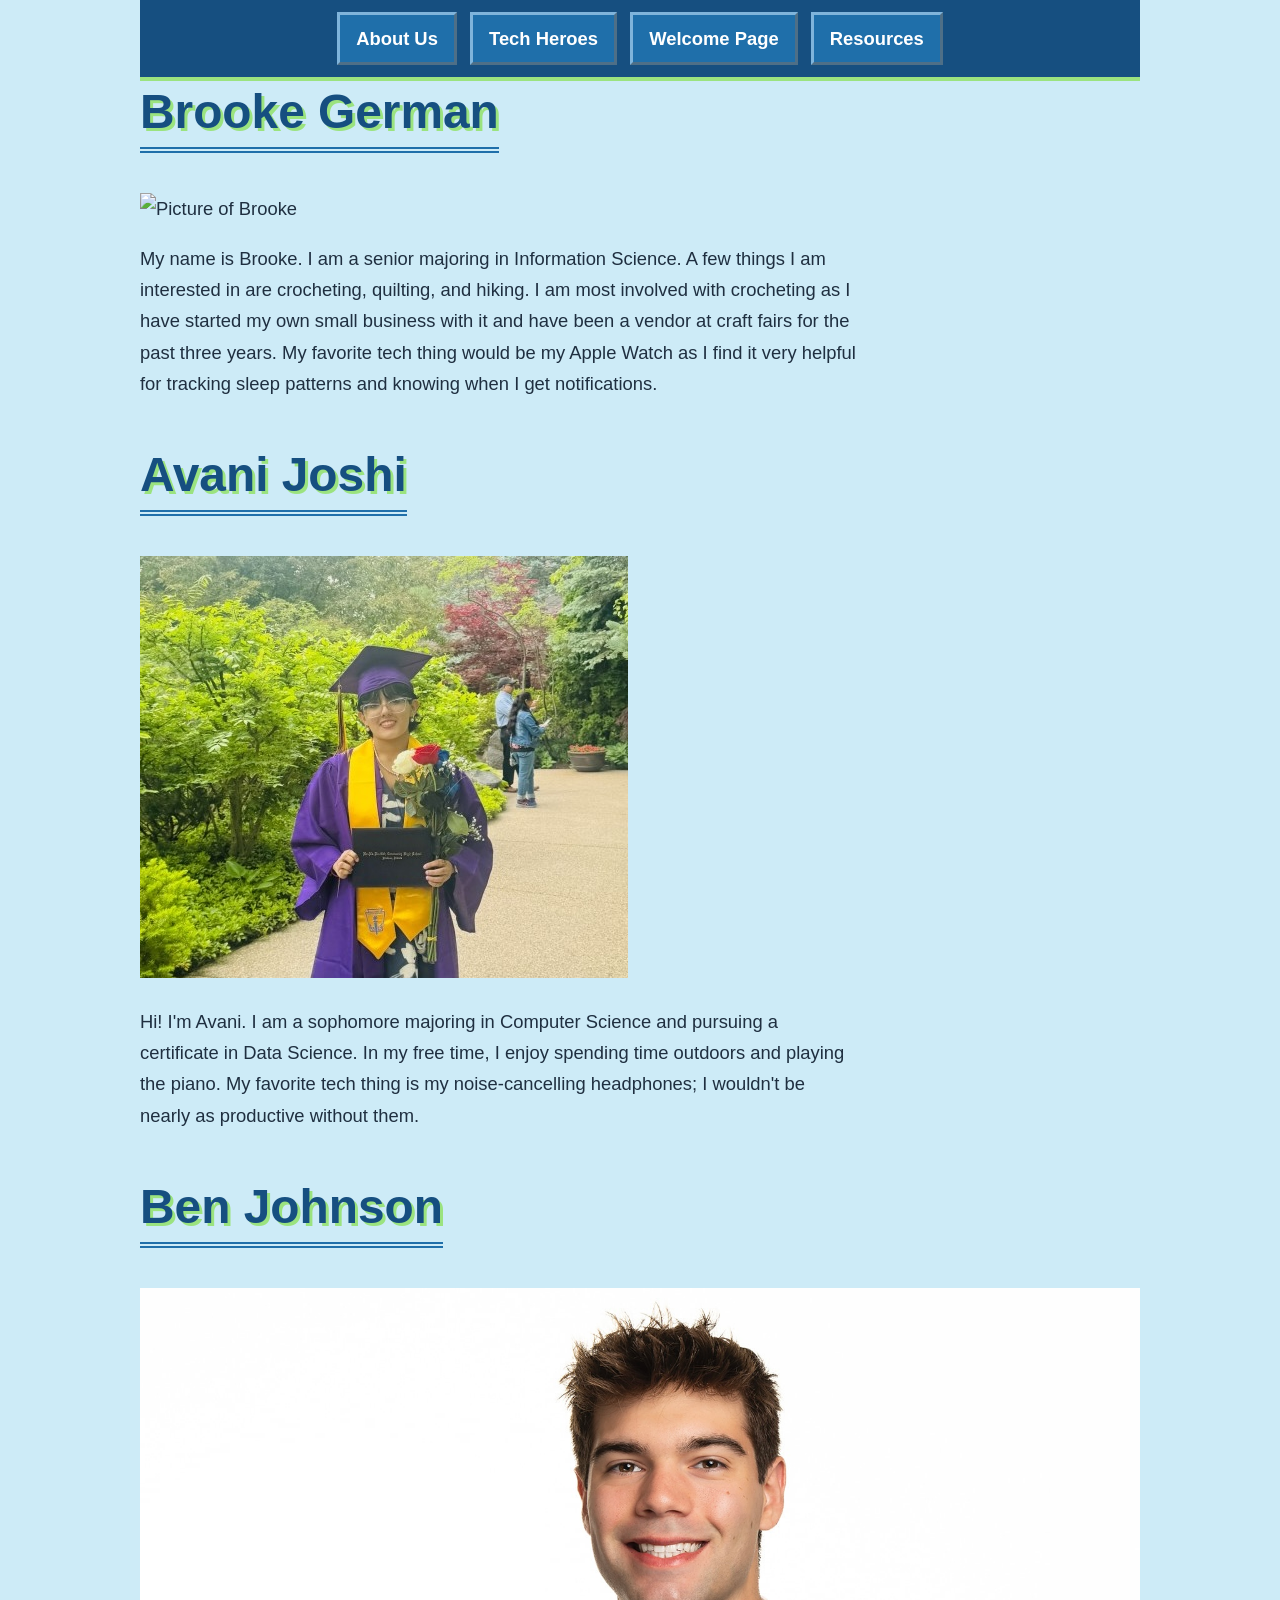
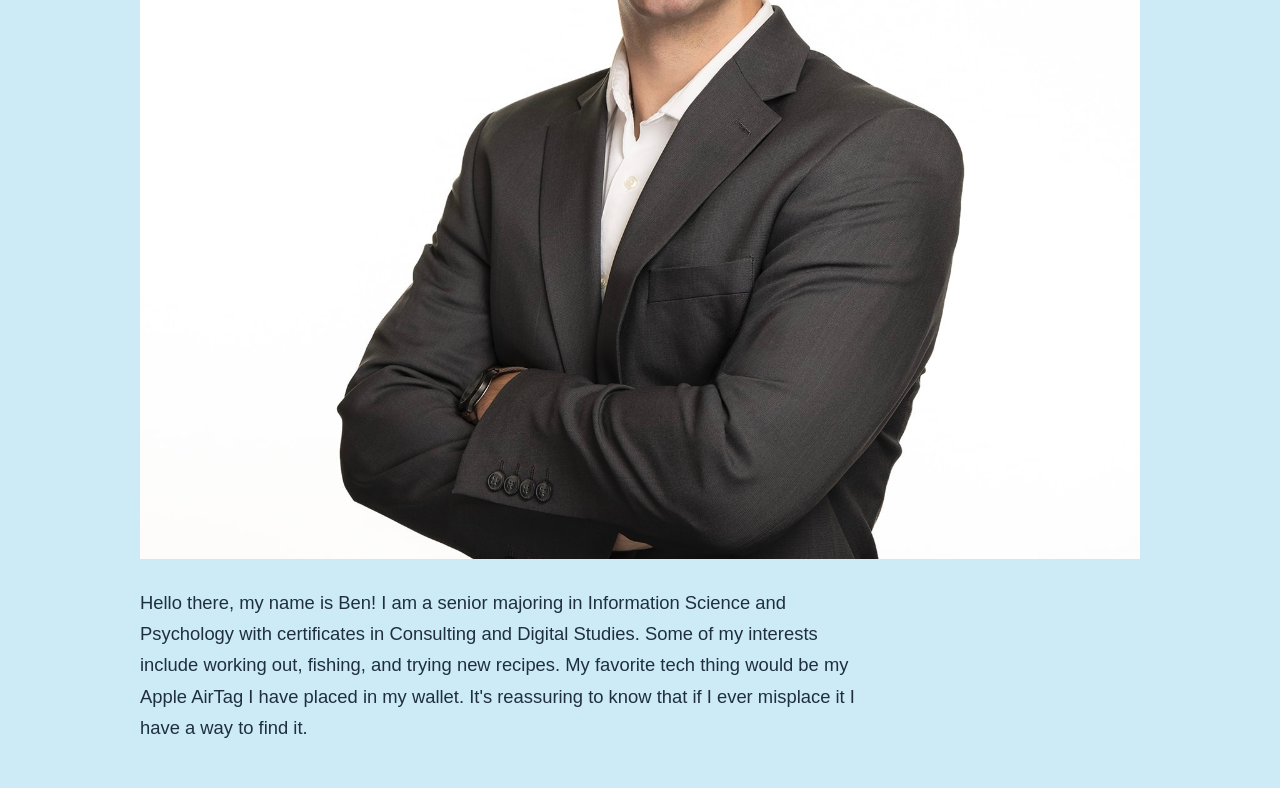
==== about-us.html @ 845c041a "changed from splash to index" ====
<!DOCTYPE html>
<html>
<head>
    <title>About Us</title>
    <link rel="stylesheet" href="stylepage.css">
</head>
<body>
    <nav>
        <a href="about-us.html">About Us</a>
        <a href="tech-heros.html">Tech Heroes</a>
        <a href="index.html">Welcome Page</a>
        <a href="resource.html">Resources</a>
    </nav>
    <div class="cards">
        <section>
            <h1>Brooke German</h1>
            <div class="image-box"> <!-- adds a black boarder around image BG-->
                <img src="brooke.jpg" alt="Picture of Brooke"> <!-- adds in the image within the black boarder BG-->
            </div>
            <p>
                My name is Brooke. I am a senior majoring in Information Science. A few things I am interested in are crocheting, quilting, and hiking.
                I am most involved with crocheting as I have started my own small business with it and have been a vendor at craft fairs for the past
                three years. My favorite tech thing would be my Apple Watch as I find it very helpful for tracking sleep patterns and knowing when I get
                notifications.
            </p>
        </section>
        <section>
            <h1>Avani Joshi</h1>
            <div class="image-box"> <!-- This adds a border around my image AJ-->
                <img src="avani.jpg" alt="Picture of Avani"> <!-- This adds in my image within the border AJ-->
            </div>
            <p>
                Hi! I'm Avani. I am a sophomore majoring in Computer Science and pursuing a certificate in Data Science. In my free time, I enjoy
                spending time outdoors and playing the piano. My favorite tech thing is my noise-cancelling headphones; I wouldn't be nearly as productive
                without them.
            </p>
        </section>
        <section>
            <h1>Ben Johnson</h1>
            <div class="image-box"> <!-- this adds a black boarder around image BJ-->
                <img src="ben.jpeg" alt="Picture of Ben"> <!-- this adds in the image within the black boarder BJ-->
            </div>
            <p>
                Hello there, my name is Ben! I am a senior majoring in Information Science and Psychology with certificates in Consulting and Digital
                Studies. Some of my interests include working out, fishing, and trying new recipes. My favorite tech thing would be my Apple AirTag
                I have placed in my wallet. It's reassuring to know that if I ever misplace it I have a way to find it.
            </p>
        </section>
    </div>
</body>
</html>
---- stylepage.css ----
:root {
  --sky-blue: #CDEBF7;
  --main-blue: #1F6FAA;
  --dark-blue: #164F80;
  --leaf-green: #2E7D32;
  --light-green: #9BE37F;
  --sunny-orange: #F2A33A;
  --sticky-yellow: #FFF59D;
  --sticky-pink: #F8BBD0;
  --sticky-green: #C8E6C9;
  --sticky-blue: #BBDEFB;
  --cork-brown: #C8A26B;
  --wood-brown: #8B5A2B;
  --white: #FFFFFF;
  --text-color: #1F2F40;
  --link-color: #0B4A8F;
  --visited-color: #4B2E83;
  --focus-color: #0B1F33;
}
body {
  background-color: var(--sky-blue);
  font-family: "Atkinson Hyperlegible", Arial, sans-serif;
  font-size: 1.15em;
  line-height: 1.7;
  color: var(--text-color);
  max-width: 1000px;
  margin: 0 auto;
}
::selection {
  background-color: var(--dark-blue);
  color: var(--white);
}
main {
  padding: 25px;
}
section {
  margin-bottom: 45px;
}
p, li, dd {
  max-width: 70ch;
}
h1, h2, h3, summary {
  font-family: "Nunito", "Trebuchet MS", Arial, sans-serif;
  line-height: 1.3;
}
h1 {
  display: inline-block;
  margin-top: 0;
  padding-bottom: 4px;
  font-size: 2.6em;
  color: var(--dark-blue);
  text-shadow: 3px 3px 0 var(--light-green);
  border-bottom: 6px double var(--main-blue);
}
h2 {
  display: inline-block;
  padding-bottom: 4px;
  font-size: 1.8em;
  color: var(--dark-blue);
  border-bottom: 5px double var(--leaf-green);
}
h3 {
  font-size: 1.25em;
  border-bottom: 2px dashed;
}
a {
  color: var(--link-color);
  font-weight: bold;
  text-decoration: underline;
  text-decoration-thickness: 2px;
  text-underline-offset: 3px;
  cursor: pointer;
}
a:visited {
  color: var(--visited-color);
}
a:hover {
  color: var(--leaf-green);
  text-decoration-thickness: 4px;
}
a:focus, summary:focus {
  outline: 3px solid var(--focus-color);
  outline-offset: 3px;
  background-color: var(--sticky-yellow);
  color: var(--focus-color);
}
abbr[title] {
  text-decoration: underline dotted;
  cursor: help;
}
em {
  color: var(--dark-blue);
}
.highlighted-name {
  padding: 0 4px;
  background-color: var(--light-green);
  color: var(--text-color);
  font-style: italic;
  font-weight: bold;
}
.skip-link {
  position: absolute;
  left: -9999px;
  top: 10px;
  padding: 10px 15px;
  background-color: var(--white);
  color: black;
  border: 3px solid black;
  z-index: 200;
}
.skip-link:focus {
  left: 10px;
}
header {
  position: sticky;
  top: 0;
  z-index: 100;
}
nav {
  text-align: center;
  padding: 8px;
  background-color: var(--dark-blue);
  border-bottom: 4px solid var(--light-green);
}
nav a, nav a:visited {
  display: inline-block;
  margin: 4px;
  padding: 8px 16px;
  color: var(--white);
  background-color: var(--main-blue);
  border: 3px outset #7FB4DB;
  text-decoration: none;
}
nav a:hover {
  color: var(--white);
  text-decoration: underline;
}
nav a.current {
  background-color: var(--leaf-green);
  border: 3px inset var(--light-green);
  text-decoration: underline;
}
nav a:focus {
  outline: 3px solid var(--white);
  background-color: var(--sticky-yellow);
  color: var(--focus-color);
}
.splash {
  margin: 25px 0;
  padding: 25px;
  background-color: var(--white);
  border: 4px solid var(--main-blue);
  box-shadow: 8px 8px 0 var(--dark-blue);
}
.intro {
  font-size: 1.15em;
}
.intro::first-letter {
  float: left;
  padding: 4px 8px 0 0;
  font-family: "Nunito", "Trebuchet MS", Arial, sans-serif;
  font-size: 3.2em;
  font-weight: 800;
  line-height: 0.9;
  color: var(--main-blue);
  text-shadow: 2px 2px 0 var(--light-green);
}
details {
  margin-top: 20px;
  padding: 15px 20px;
  background-color: var(--sky-blue);
  border: 3px outset #7FB4DB;
}
summary {
  font-size: 1.1em;
  font-weight: 800;
  color: var(--dark-blue);
  cursor: pointer;
}
details[open] summary {
  margin-bottom: 10px;
  border-bottom: 2px dashed var(--dark-blue);
}
dt {
  margin-top: 10px;
  font-weight: bold;
  color: var(--dark-blue);
}
dd {
  margin-left: 20px;
}
.milestone-box {
  margin-bottom: 25px;
  background-color: var(--white);
  border: 4px solid var(--main-blue);
  box-shadow: 8px 8px 0 var(--dark-blue);
}
.milestone-box h3 {
  margin: 0;
  padding: 10px 20px;
  background-color: var(--main-blue);
  color: var(--white);
  border-bottom: none;
  text-decoration: underline;
  text-decoration-thickness: 2px;
  text-underline-offset: 5px;
}
.milestone-box p {
  margin: 15px 20px;
}
.milestone-box a {
  display: inline-block;
  margin: 0 20px 20px 20px;
}
.milestone-box:nth-child(2) {
  border-color: var(--leaf-green);
  box-shadow: 8px 8px 0 #1B5E20;
}
.milestone-box:nth-child(2) h3 {
  background-color: var(--leaf-green);
}
.milestone-box:nth-child(3) {
  border-color: var(--sunny-orange);
  box-shadow: 8px 8px 0 #B36B00;
}
.milestone-box:nth-child(3) h3 {
  background-color: var(--sunny-orange);
  color: var(--text-color);
}
.pin-board {
  display: flex;
  flex-wrap: wrap;
  gap: 30px;
  padding: 30px;
  background-color: var(--cork-brown);
  border: 14px ridge var(--wood-brown);
}
.sticky-note {
  position: relative;
  flex: 1;
  min-width: 200px;
  padding: 30px 20px 20px 20px;
  background-color: var(--sticky-yellow);
  color: var(--text-color);
  box-shadow: 5px 5px 0 rgba(0, 0, 0, 0.35);
  transform: rotate(-2deg);
}
.sticky-note::before {
  content: "";
  position: absolute;
  top: 8px;
  left: 50%;
  width: 16px;
  height: 16px;
  margin-left: -8px;
  background-color: #D32F2F;
  border: 2px solid #8E0000;
  border-radius: 50%;
}
.sticky-note:nth-child(2) {
  background-color: var(--sticky-pink);
  transform: rotate(1.5deg);
}
.sticky-note:nth-child(3) {
  background-color: var(--sticky-green);
  transform: rotate(-1deg);
}
.sticky-note:nth-child(4) {
  background-color: var(--sticky-blue);
  transform: rotate(2deg);
}
.sticky-note:hover, .sticky-note:focus-within {
  transform: rotate(0deg);
}
.sticky-note h3 {
  margin-top: 0;
  font-style: italic;
}
.sticky-note p {
  margin-bottom: 0;
}
.video-box iframe {
  display: block;
  width: 100%;
  aspect-ratio: 16 / 9;
  border: 10px ridge var(--main-blue);
  box-shadow: 8px 8px 0 var(--dark-blue);
}
blockquote {
  margin: 30px 0;
  padding: 20px 25px;
  background-color: var(--white);
  border: 3px dashed var(--leaf-green);
  border-left: 12px solid var(--leaf-green);
  box-shadow: 6px 6px 0 var(--leaf-green);
  font-family: "Nunito", "Trebuchet MS", Arial, sans-serif;
  font-size: 1.3em;
  font-weight: 700;
  font-style: italic;
  color: var(--dark-blue);
}
.next-step {
  font-size: 1.25em;
}
hr {
  margin: 40px 0;
  border: 0;
  border-top: 4px dashed var(--main-blue);
}
img {
  max-width: 100%;
  height: auto;
}
.image-left {
  float: left;
  width: 40%;
  margin: 0 20px 15px 0;
  border: 5px solid var(--white);
  box-shadow: 6px 6px 0 var(--dark-blue);
}
.image-right {
  float: right;
  width: 40%;
  margin: 0 0 15px 20px;
  border: 5px solid var(--white);
  box-shadow: 6px 6px 0 var(--dark-blue);
}
.image-center {
  display: block;
  width: 60%;
  margin: 20px auto;
  border: 5px solid var(--white);
  box-shadow: 6px 6px 0 var(--dark-blue);
}
figure {
  margin: 0;
}
figcaption {
  font-family: "IBM Plex Mono", monospace;
  font-size: 0.8em;
  color: #2F4254;
  text-align: center;
}
ul {
  list-style-type: square;
}
li {
  margin-bottom: 6px;
}
li::marker {
  color: var(--leaf-green);
}
footer {
  padding: 25px;
  background-color: var(--dark-blue);
  color: var(--white);
  text-align: center;
  border-top: 6px double var(--light-green);
}
footer p {
  margin: 5px auto;
}
footer a, footer a:visited {
  color: var(--white);
}
footer a:hover {
  color: var(--light-green);
}
footer a:focus {
  color: var(--focus-color);
}
@media screen and (max-width: 700px) {
  header {
    position: static;
  }
  main {
    padding: 15px;
  }
  h1 {
    font-size: 2em;
  }
  .splash {
    padding: 15px;
  }
  .pin-board {
    padding: 15px;
    border-width: 8px;
  }
  .image-left, .image-right, .image-center {
    float: none;
    width: 100%;
    margin: 0 0 15px 0;
  }
}
@media (prefers-reduced-motion: no-preference) {
  .sticky-note {
    transition: transform 0.3s;
  }
}
@media print {
  header, .skip-link, .video-box {
    display: none;
  }
  body {
    background-color: white;
    color: black;
  }
  .sticky-note {
    transform: none;
  }
  section {
    page-break-inside: avoid;
  }
}
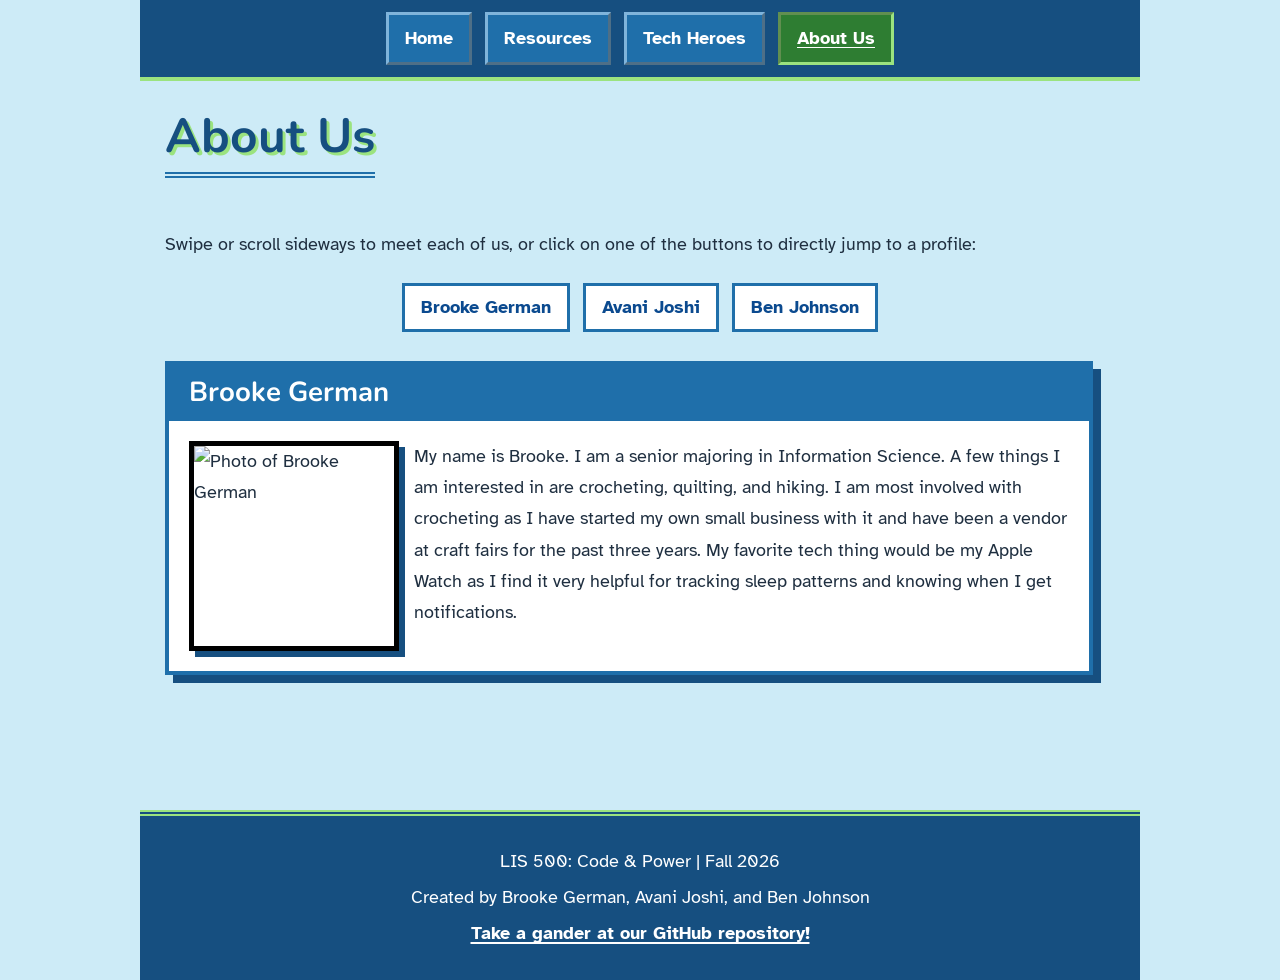
==== commit c5337f2b: "Refactor About Us page structure and content" ====
--- a/about-us.html
+++ b/about-us.html
@@ -1,51 +1,78 @@
 <!DOCTYPE html>
-<html>
+<html lang="en">
 <head>
+    <meta charset="UTF-8">
+    <meta name="viewport" content="width=device-width, initial-scale=1.0">
     <title>About Us</title>
+    <link rel="preconnect" href="https://fonts.googleapis.com">
+    <link rel="preconnect" href="https://fonts.gstatic.com" crossorigin>
+    <link href="https://fonts.googleapis.com/css2?family=Atkinson+Hyperlegible:ital,wght@0,400;0,700;1,400;1,700&family=Nunito:ital,wght@0,700;0,800;1,700&family=IBM+Plex+Mono:wght@400&display=swap" rel="stylesheet">
     <link rel="stylesheet" href="stylepage.css">
 </head>
 <body>
-    <nav>
-        <a href="about-us.html">About Us</a>
-        <a href="tech-heros.html">Tech Heroes</a>
-        <a href="index.html">Welcome Page</a>
-        <a href="resource.html">Resources</a>
-    </nav>
-    <div class="cards">
-        <section>
-            <h1>Brooke German</h1>
-            <div class="image-box"> <!-- adds a black boarder around image BG-->
-                <img src="brooke.jpg" alt="Picture of Brooke"> <!-- adds in the image within the black boarder BG-->
-            </div>
-            <p>
-                My name is Brooke. I am a senior majoring in Information Science. A few things I am interested in are crocheting, quilting, and hiking.
-                I am most involved with crocheting as I have started my own small business with it and have been a vendor at craft fairs for the past
-                three years. My favorite tech thing would be my Apple Watch as I find it very helpful for tracking sleep patterns and knowing when I get
-                notifications.
-            </p>
-        </section>
-        <section>
-            <h1>Avani Joshi</h1>
-            <div class="image-box"> <!-- This adds a border around my image AJ-->
-                <img src="avani.jpg" alt="Picture of Avani"> <!-- This adds in my image within the border AJ-->
-            </div>
-            <p>
-                Hi! I'm Avani. I am a sophomore majoring in Computer Science and pursuing a certificate in Data Science. In my free time, I enjoy
-                spending time outdoors and playing the piano. My favorite tech thing is my noise-cancelling headphones; I wouldn't be nearly as productive
-                without them.
-            </p>
-        </section>
-        <section>
-            <h1>Ben Johnson</h1>
-            <div class="image-box"> <!-- this adds a black boarder around image BJ-->
-                <img src="ben.jpeg" alt="Picture of Ben"> <!-- this adds in the image within the black boarder BJ-->
-            </div>
-            <p>
-                Hello there, my name is Ben! I am a senior majoring in Information Science and Psychology with certificates in Consulting and Digital
-                Studies. Some of my interests include working out, fishing, and trying new recipes. My favorite tech thing would be my Apple AirTag
-                I have placed in my wallet. It's reassuring to know that if I ever misplace it I have a way to find it.
-            </p>
-        </section>
-    </div>
+    <a class="skip-link" href="#main">Skip to main content</a>
+    <header>
+        <nav aria-label="Main navigation">
+            <a href="index.html">Home</a>
+            <a href="resource.html">Resources</a>
+            <a href="tech-heroes.html">Tech Heroes</a>
+            <a href="about-us.html" class="current" aria-current="page">About Us</a>
+        </nav> <!-- This adds our navigation so users can switch between our site's pages AJ-->
+    </header>
+    <main id="main">
+        <h1>About Us</h1>
+        <p>Swipe or scroll sideways to meet each of us, or click on one of the buttons to directly jump to a profile:</p>
+        <div class="carousel-dots">
+            <a href="#brooke">Brooke German</a>
+            <a href="#avani">Avani Joshi</a>
+            <a href="#ben">Ben Johnson</a>
+        </div>
+        <div class="cards hero-carousel" role="region" aria-label="About us carousel" tabindex="0"> <!-- This class will group all three of our profile cards together AJ-->
+            <section class="hero" id="brooke" aria-labelledby="brooke-name"> <!-- This creates Brooke's profile card AJ-->
+                <h2 class="name" id="brooke-name">Brooke German</h2>
+                <div class="hero-body">
+                    <div class="photo image-box"> <!-- This will be adding a black boarder around image to make it standout more and look professional BG-->
+                        <img src="brooke.jpg" alt="Photo of Brooke German"> <!-- Then this will add in the image within the black boarder BG-->
+                    </div>
+                    <div class="bio">
+                        <p> <!-- This adds a short bio about Brooke, her interests, and her favorite tech thing AJ-->
+                            My name is Brooke. I am a senior majoring in Information Science. A few things I am interested in are crocheting, quilting, and hiking. I am most involved with crocheting as I have started my own small business with it and have been a vendor at craft fairs for the past three years. My favorite tech thing would be my Apple Watch as I find it very helpful for tracking sleep patterns and knowing when I get notifications.
+                        </p>
+                    </div>
+                </div>
+            </section>
+            <section class="hero" id="avani" aria-labelledby="avani-name">
+                <h2 class="name" id="avani-name">Avani Joshi</h2> <!-- This creates my profile card AJ-->
+                <div class="hero-body">
+                    <div class="photo image-box"> <!-- This adds a border around my image AJ-->
+                        <img src="avani.jpg" alt="Photo of Avani Joshi"> <!-- This adds in my image within the border AJ-->
+                    </div>
+                    <div class="bio">
+                        <p> <!-- This adds a short bio about me, my interests, and my favorite tech thing AJ-->
+                            Hi! I'm Avani. I am a sophomore majoring in Computer Science and pursuing a certificate in Data Science. In my free time, I enjoy spending time outdoors and playing the piano. My favorite tech thing is my noise-cancelling headphones; I wouldn't be nearly as productive without them.
+                        </p>
+                    </div>
+                </div>
+            </section>
+            <section class="hero" id="ben" aria-labelledby="ben-name">
+                <h2 class="name" id="ben-name">Ben Johnson</h2> <!-- This creates Ben's profile card AJ-->
+                <div class="hero-body">
+                    <div class="photo image-box"> <!-- this adds a black border around image BJ-->
+                        <img src="ben.jpeg" alt="Photo of Ben Johnson"> <!-- this adds in the image within the black boarder BJ-->
+                    </div>
+                    <div class="bio">
+                        <p> <!-- This adds a short bio about Ben, his interests, and his favorite tech thing AJ-->
+                            Hello there, my name is Ben! I am a senior majoring in Information Science and Psychology with certificates in Consulting and Digital Studies. Some of my interests include working out, fishing, and trying new recipes. My favorite tech thing would be my Apple AirTag I have placed in my wallet. It's reassuring to know that if I ever misplace it I have a way to find it.
+                        </p>
+                    </div>
+                </div>
+            </section>
+        </div>
+    </main>
+    <footer>
+        <p>LIS 500: Code &amp; Power | Fall 2026</p>
+        <p>Created by Brooke German, Avani Joshi, and Ben Johnson</p>
+        <p><a href="https://github.com/ajoshi231/lis500-code-and-power-fa26">Take a gander at our GitHub repository!</a></p>
+    </footer>
 </body>
 </html>
--- a/stylepage.css
+++ b/stylepage.css
@@ -412,3 +412,116 @@
     page-break-inside: avoid;
   }
 }
+.carousel-dots {
+  margin: 10px 0 20px 0;
+  text-align: center;
+}
+.carousel-dots a {
+  display: inline-block;
+  margin: 4px;
+  padding: 6px 16px;
+  background-color: var(--white);
+  border: 3px solid var(--main-blue);
+  border-radius: 0;
+  text-decoration: none;
+}
+.carousel-dots a:hover {
+  background-color: var(--light-green);
+  color: var(--text-color);
+}
+.hero-carousel {
+  display: flex;
+  gap: 30px;
+  overflow-x: auto;
+  scroll-snap-type: x mandatory;
+  padding: 5px 15px 25px 5px;
+  margin-bottom: 40px;
+}
+.hero-carousel:focus {
+  outline: 3px solid var(--focus-color);
+  outline-offset: 3px;
+}
+.hero {
+  flex: 0 0 calc(100% - 10px);
+  scroll-snap-align: start;
+  scroll-margin-top: 100px;
+  background-color: var(--white);
+  border: 4px solid var(--main-blue);
+  box-shadow: 8px 8px 0 var(--dark-blue);
+}
+.hero .name {
+  display: block;
+  margin: 0;
+  padding: 10px 20px;
+  font-size: 1.5em;
+  background-color: var(--main-blue);
+  color: var(--white);
+  border-bottom: none;
+}
+.hero-body {
+  display: flex;
+  align-items: flex-start;
+  gap: 25px;
+  padding: 20px;
+}
+.photo {
+  flex: 0 0 200px;
+}
+.photo img {
+  display: block;
+  width: 100%;
+  aspect-ratio: 1 / 1;
+  object-fit: cover;
+  border: 5px solid var(--white);
+  box-shadow: 6px 6px 0 var(--dark-blue);
+}
+.bio p {
+  margin-top: 0;
+}
+.links {
+  margin: 0 20px;
+  padding-bottom: 15px;
+  border-top: 2px dashed var(--main-blue);
+}
+.links h3 {
+  margin-bottom: 5px;
+  border-bottom: none;
+}
+.links ul {
+  display: flex;
+  flex-wrap: wrap;
+  gap: 5px 30px;
+  margin-top: 0;
+}
+.hero:nth-of-type(2) {
+  border-color: var(--leaf-green);
+  box-shadow: 8px 8px 0 #1B5E20;
+}
+.hero:nth-of-type(2) .name {
+  background-color: var(--leaf-green);
+}
+.hero:nth-of-type(3) {
+  border-color: var(--sunny-orange);
+  box-shadow: 8px 8px 0 #B36B00;
+}
+.hero:nth-of-type(3) .name {
+  background-color: var(--sunny-orange);
+  color: var(--text-color);
+}
+@media (prefers-reduced-motion: no-preference) {
+  .hero-carousel {
+    scroll-behavior: smooth;
+  }
+}
+@media screen and (max-width: 700px) {
+  .hero-body {
+    flex-direction: column;
+  }
+  .photo {
+    flex-basis: auto;
+    width: 60%;
+  }
+}
+.image-box img {
+  border: 5px solid black;
+}
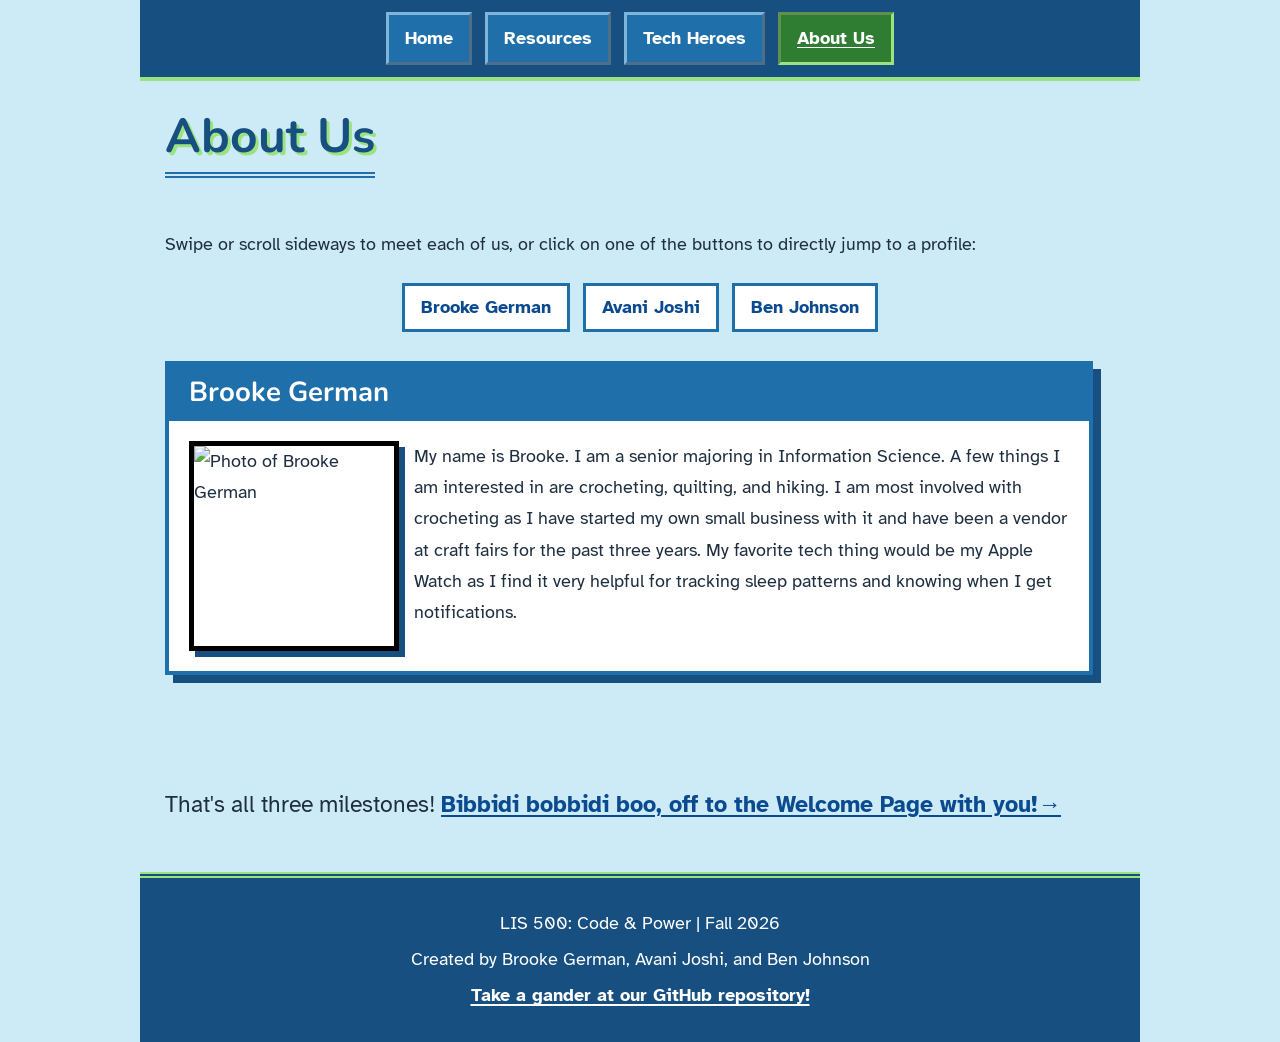
==== commit 74948e2d: "Add next step message to about-us.html Added a next step message with a link to the Welcome Page." ====
--- a/about-us.html
+++ b/about-us.html
@@ -68,6 +68,9 @@
                 </div>
             </section>
         </div>
+        <p class="next-step">
+            That's all three milestones! <a href="index.html">Bibbidi bobbidi boo, off to the Welcome Page with you!<span aria-hidden="true">&rarr;</span></a>
+        </p>
     </main>
     <footer>
         <p>LIS 500: Code &amp; Power | Fall 2026</p>
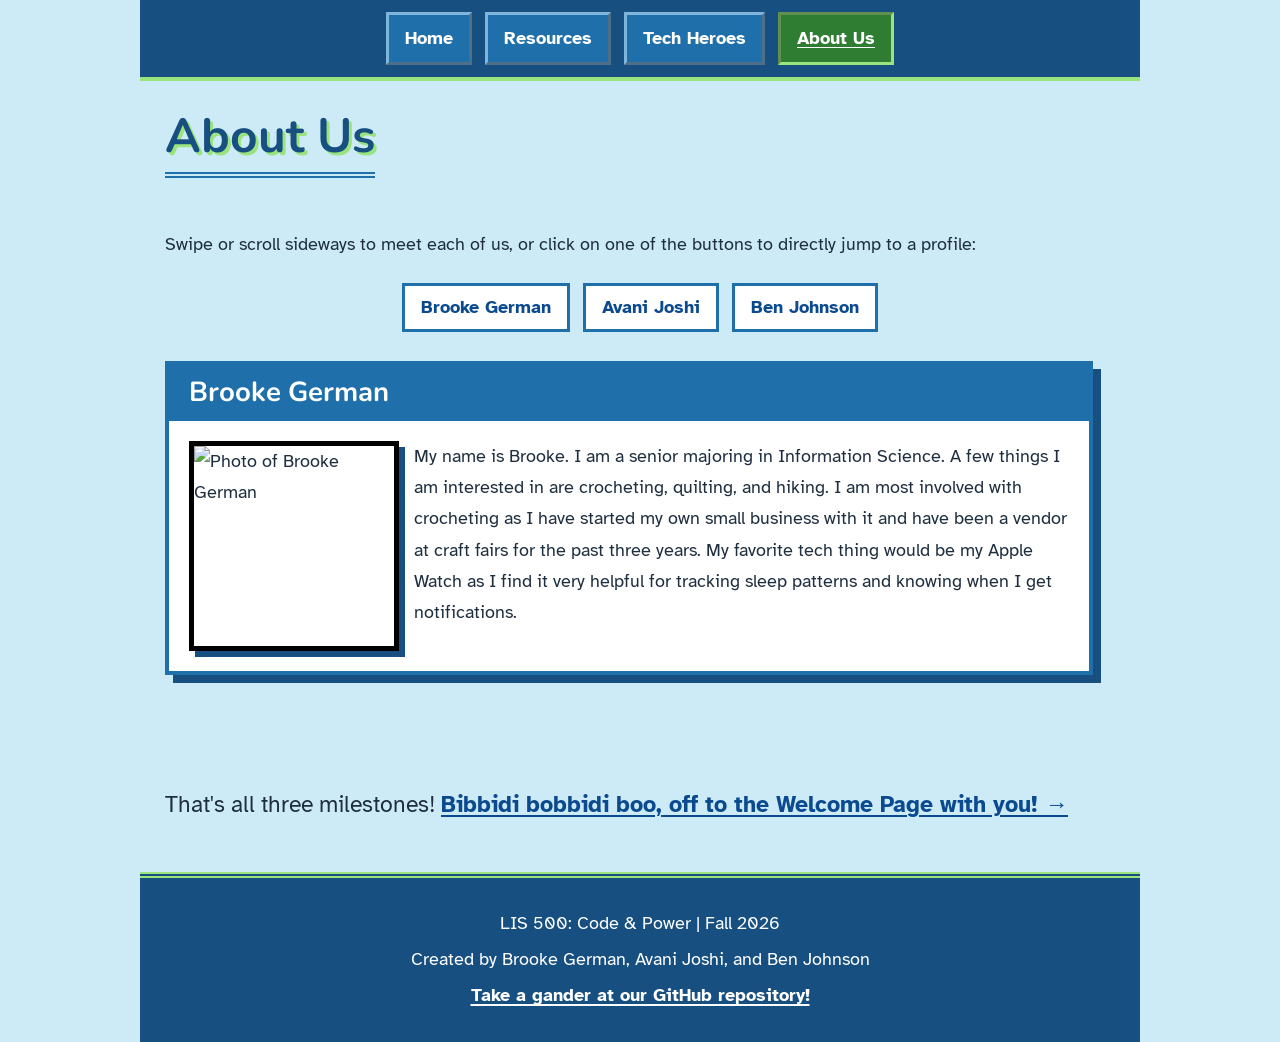
==== commit db411dae: "Fix spacing in milestone completion message" ====
--- a/about-us.html
+++ b/about-us.html
@@ -69,7 +69,7 @@
             </section>
         </div>
         <p class="next-step">
-            That's all three milestones! <a href="index.html">Bibbidi bobbidi boo, off to the Welcome Page with you!<span aria-hidden="true">&rarr;</span></a>
+            That's all three milestones! <a href="index.html">Bibbidi bobbidi boo, off to the Welcome Page with you! <span aria-hidden="true">&rarr;</span></a>
         </p>
     </main>
     <footer>
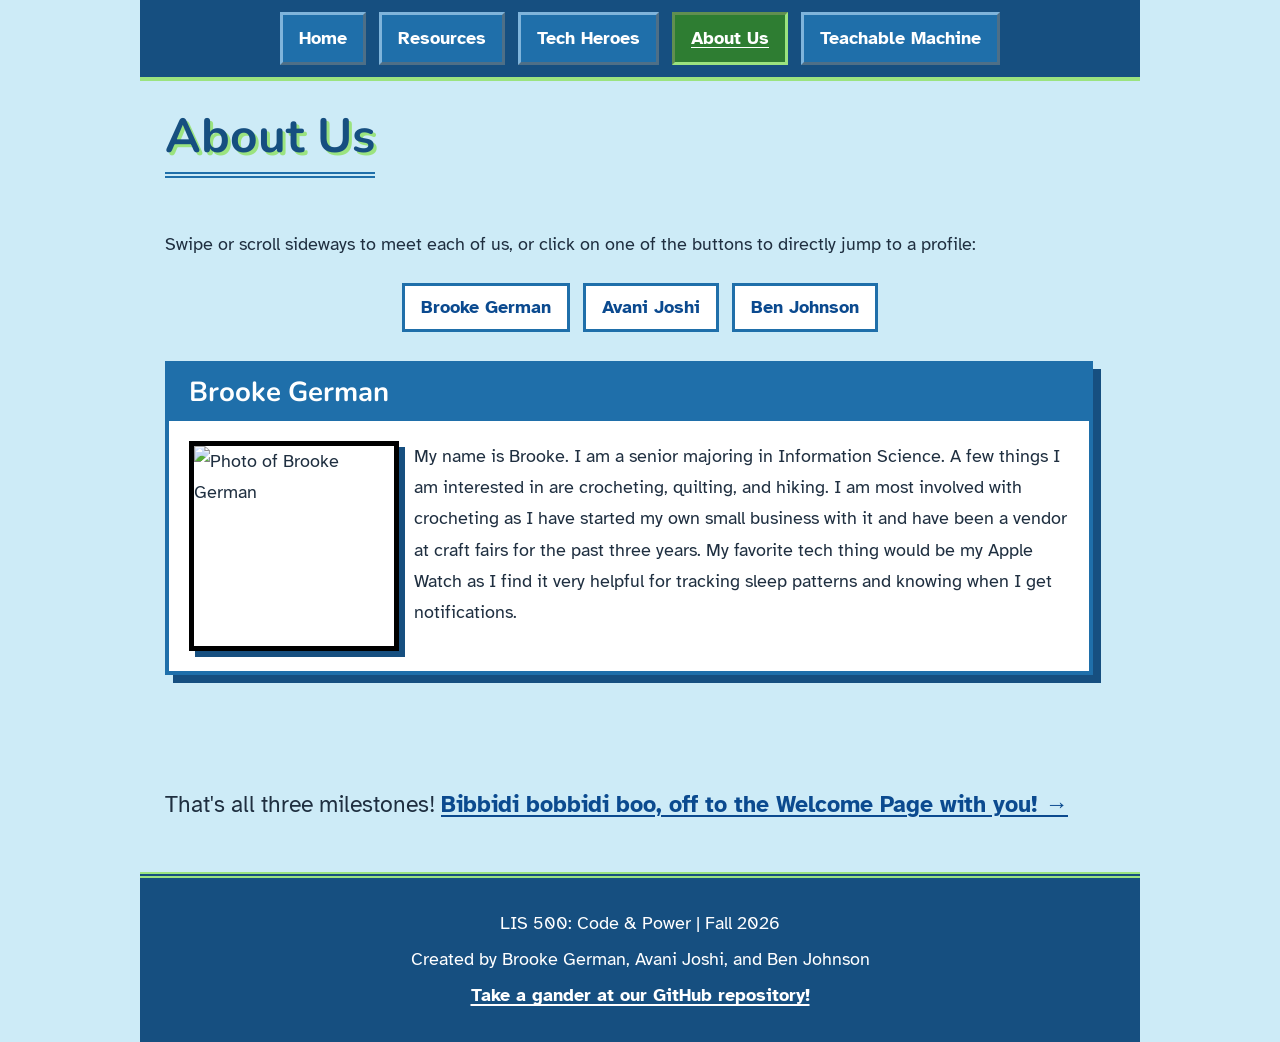
==== commit 3b305f44: "added teachableMachine tab" ====
--- a/about-us.html
+++ b/about-us.html
@@ -17,6 +17,7 @@
             <a href="resource.html">Resources</a>
             <a href="tech-heroes.html">Tech Heroes</a>
             <a href="about-us.html" class="current" aria-current="page">About Us</a>
+            <a href="teachableMachine.html">Teachable Machine</a>
         </nav> <!-- This adds our navigation so users can switch between our site's pages AJ-->
     </header>
     <main id="main">
--- a/stylepage.css
+++ b/stylepage.css
@@ -1,3 +1,4 @@
+/* This sets up our color variables so we can reuse our color palette across the whole site */
 :root {
   --sky-blue: #CDEBF7;
   --main-blue: #1F6FAA;
@@ -17,6 +18,7 @@
   --visited-color: #4B2E83;
   --focus-color: #0B1F33;
 }
+/* This styles the main page background, font, and width */
 body {
   background-color: var(--sky-blue);
   font-family: "Atkinson Hyperlegible", Arial, sans-serif;
@@ -39,6 +41,7 @@
 p, li, dd {
   max-width: 70ch;
 }
+/* This changes the font for our headings and adds the double line borders */
 h1, h2, h3, summary {
   font-family: "Nunito", "Trebuchet MS", Arial, sans-serif;
   line-height: 1.3;
@@ -63,6 +66,7 @@
   font-size: 1.25em;
   border-bottom: 2px dashed;
 }
+/* This styles our links so they are bold, underlined, and change color on hover */
 a {
   color: var(--link-color);
   font-weight: bold;
@@ -98,6 +102,7 @@
   font-style: italic;
   font-weight: bold;
 }
+/* This hides the skip to main content link until a keyboard user presses the tab key */
 .skip-link {
   position: absolute;
   left: -9999px;
@@ -111,6 +116,7 @@
 .skip-link:focus {
   left: 10px;
 }
+/* This creates the nav bar at the top of the page */
 header {
   position: sticky;
   top: 0;
@@ -189,6 +195,7 @@
 dd {
   margin-left: 20px;
 }
+/* This creates the milestone cards and changes the color of each one */
 .milestone-box {
   margin-bottom: 25px;
   background-color: var(--white);
@@ -227,6 +234,7 @@
   background-color: var(--sunny-orange);
   color: var(--text-color);
 }
+/* This creates the cork board and sticky notes on the homepage for our users to input their own thoughts */
 .pin-board {
   display: flex;
   flex-wrap: wrap;
@@ -369,6 +377,7 @@
 footer a:focus {
   color: var(--focus-color);
 }
+/* This changes the layout for screens smaller than laptops */
 @media screen and (max-width: 700px) {
   header {
     position: static;
@@ -412,6 +421,7 @@
     page-break-inside: avoid;
   }
 }
+/* This creates the name buttons and carousel for profile cards */
 .carousel-dots {
   margin: 10px 0 20px 0;
   text-align: center;
@@ -441,6 +451,7 @@
   outline: 3px solid var(--focus-color);
   outline-offset: 3px;
 }
+/* This creates the profile cards with the photo next to the bio */
 .hero {
   flex: 0 0 calc(100% - 10px);
   scroll-snap-align: start;
@@ -478,6 +489,13 @@
 .bio p {
   margin-top: 0;
 }
+.bio .intersection {
+  margin: 15px 0 0 0;
+  padding: 10px 15px;
+  font-size: 0.95em;
+  background-color: var(--sticky-yellow);
+  border-left: 6px solid var(--main-blue);
+}
 .links {
   margin: 0 20px;
   padding-bottom: 15px;
@@ -500,6 +518,9 @@
 .hero:nth-of-type(2) .name {
   background-color: var(--leaf-green);
 }
+.hero:nth-of-type(2) .intersection {
+  border-left-color: var(--leaf-green);
+}
 .hero:nth-of-type(3) {
   border-color: var(--sunny-orange);
   box-shadow: 8px 8px 0 #B36B00;
@@ -508,6 +529,9 @@
   background-color: var(--sunny-orange);
   color: var(--text-color);
 }
+.hero:nth-of-type(3) .intersection {
+  border-left-color: var(--sunny-orange);
+}
 @media (prefers-reduced-motion: no-preference) {
   .hero-carousel {
     scroll-behavior: smooth;
